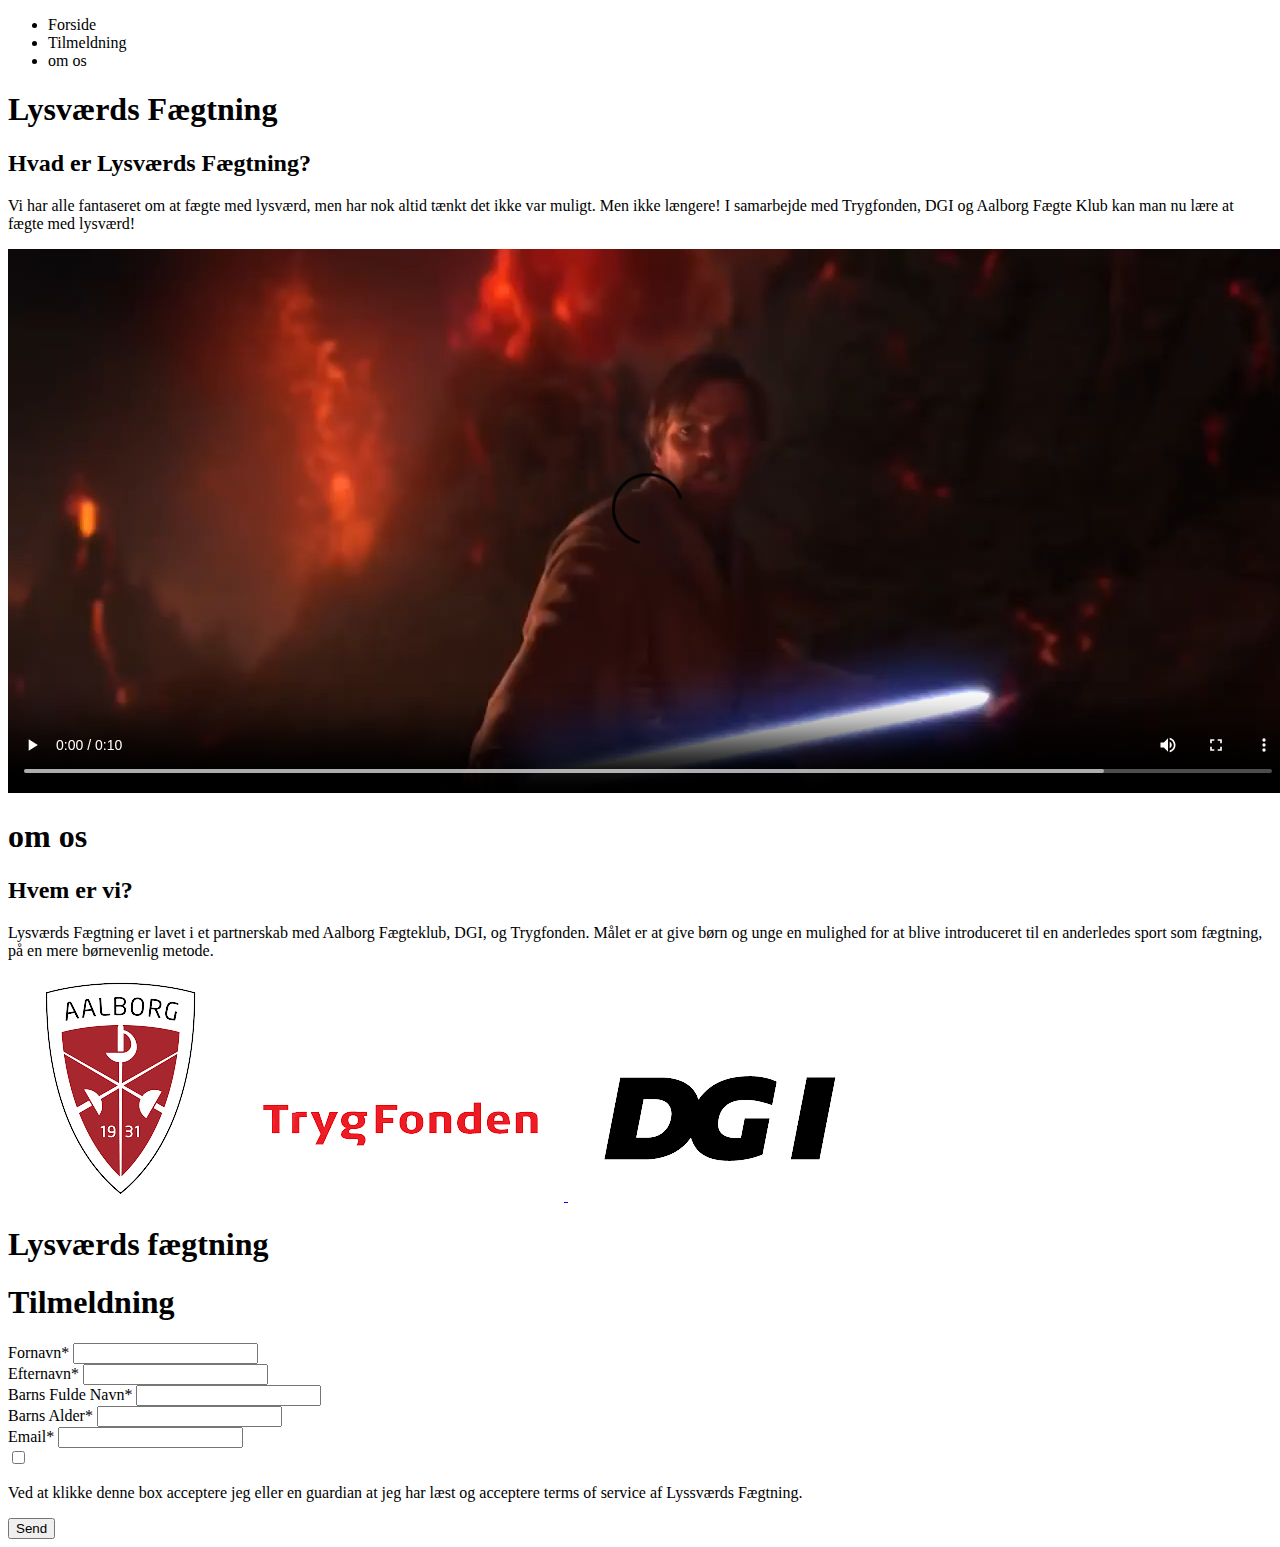
==== index.html @ 9f39923b "Update index.html" ====
<!DOCTYPE html>
<html lang="en">
<head>
  <meta charset="UTF-8">
  <meta name="viewport" content="width=device-width, initial-scale=1.0">
  <meta http-equiv="X-UA-Compatible" content="ie=edge">
  <script src="script.js" defer></script>
  <link href="styles.css" rel="stylesheet">
  <title>Lysværds Fægtning</title>
</head>
<body>
 

  <ul class="tabs">
    <li data-tab-target="#home" class="active tab">Forside</li>
    <li data-tab-target="#pricing" class="tab">Tilmeldning</li>
    <li data-tab-target="#about" class="tab">om os</li>
  </ul>
<div class="full-screen-container"></div>
  <div class="tab-content"> 

    <div id="home" data-tab-content class="active">
      
      <div class="homebox">
      <h1 class="home-title">Lysværds Fægtning</h1>
      <h2 class="home-h2">Hvad er Lysværds Fægtning?</h2>
      <p class="paragraph">Vi har alle fantaseret om at fægte med lysværd, men har nok altid tænkt det ikke var muligt.

        Men ikke længere! I samarbejde med Trygfonden, DGI og Aalborg Fægte Klub kan man nu lære at fægte med lysværd!
        </p>
        <div class="video-container">
          <video src="assets/Obi-Wan_ _It's Over Anakin! I have the high ground!_.mp4" controls> </video>
        </div>
    </div>
    </div>
    <div id="about" data-tab-content>
      <div class="aboutbox">
       
      <h1 class="home-title">om os</h1>
      <h2 class="home-h2">Hvem er vi?</h2>
      <p class="paragraph">Lysværds Fægtning er lavet i et partnerskab med Aalborg Fægteklub, DGI, og Trygfonden. 

        Målet er at give børn og unge en mulighed for at blive introduceret til en anderledes sport som fægtning, på en mere børnevenlig metode.</p>
        <a class="link" href="https://www.aalborgfaegteklub.dk/"><img class="about_image" src="AalborgFægte club.png" alt=""></a>
        <a class="link" href="https://www.tryghed.dk/"><img class="about_image" src="Trygfonden.png" alt=""> </a>
        <a class="link" href="https://www.dgi.dk/"><img class="about_image"src="DGI.png" alt=""></a>
       
      </div>
    </div>
    <div id="pricing" data-tab-content>
      <div class="login-container">
        <h1 class="title">Lysværds fægtning</h1>
        <h1 class="login-title">Tilmeldning</h1>
        <form class="form" onsubmit="sendEmail(); reset(); return false;">
       
    <div class="input-group">
        <label for="name">Fornavn*</label>
        <input type="name" name="name"
        id="name" required>
       
    </div>
    <div class="input-group">
        <label for="last-name">Efternavn*</label>
        <input type="last-name" last-name="last-name"
        id="last-name" required>
       
    </div> 
    
        <div class="input-group">
        <label for="child-name">Barns Fulde Navn*</label>
        <input type="child-name" child-name="child-name"
        id="child-name" required>
       
    </div>

    <div class="input-group">
        <label for="age-name">Barns Alder*</label>
        <input type="age-name" Alder-name="age-name"
        id="age-name" required>
       
    </div>
    <div class="input-group success">
            <label for="email">Email*</label>
            <input type="email" name="email"
            id="email" required>
    </div>
    <input type="checkbox" class="checkbox" id="tos" name="TOS" value="tos" required> <p class="textbox">Ved at klikke denne box acceptere jeg eller en guardian
      at jeg har læst og acceptere terms of service af Lyssværds Fægtning. </p>
     <button type="submit" class="login-button" id="submit">Send</button>
    </form>
    </div>
  </div>
</body>
</html>
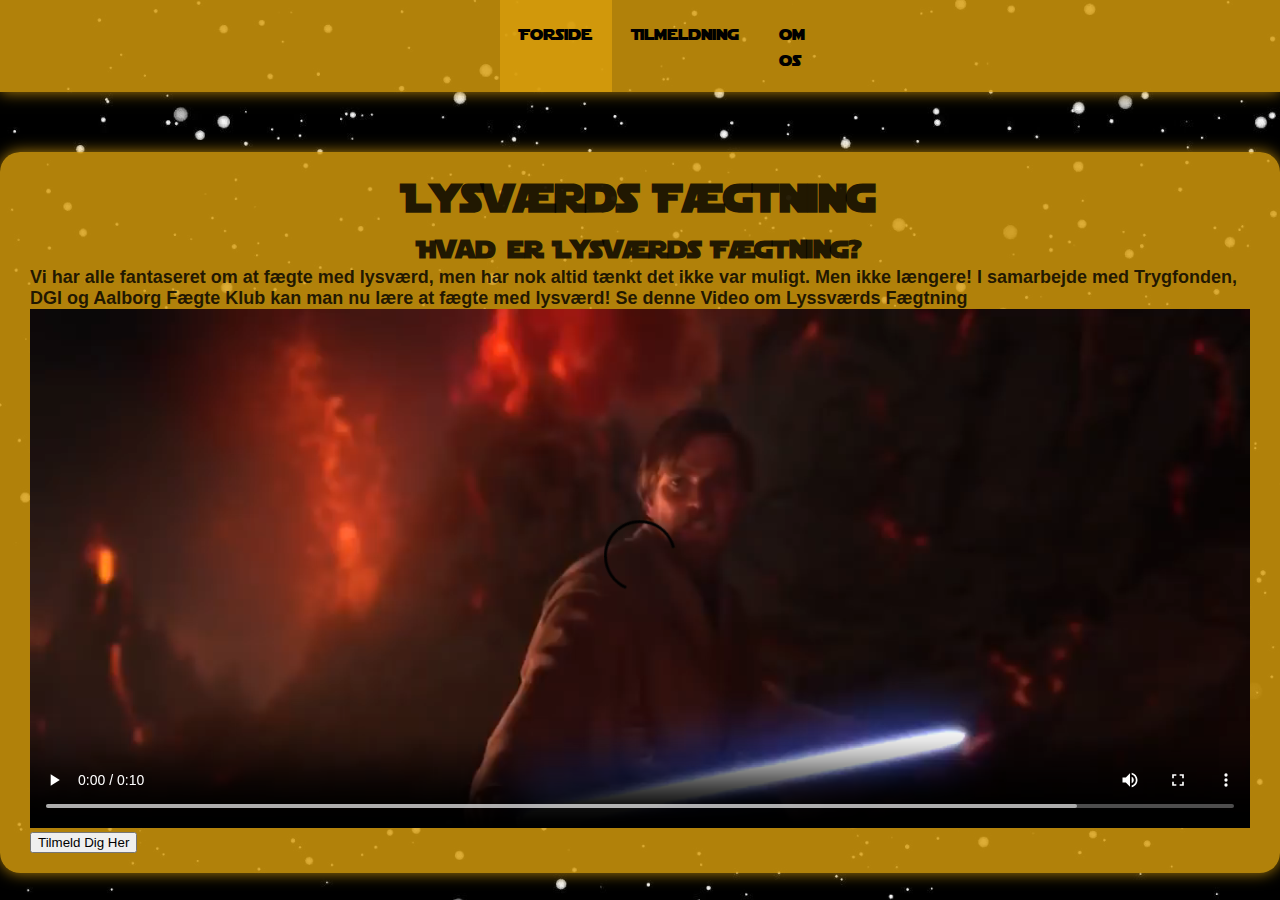
==== commit c28f923c: "Update index.html" ====
--- a/index.html
+++ b/index.html
@@ -5,6 +5,7 @@
   <meta name="viewport" content="width=device-width, initial-scale=1.0">
   <meta http-equiv="X-UA-Compatible" content="ie=edge">
   <script src="script.js" defer></script>
+  <script src="https://smtpjs.com/v3/smtp.js"></script>
   <link href="styles.css" rel="stylesheet">
   <title>Lysværds Fægtning</title>
 </head>
@@ -15,6 +16,7 @@
     <li data-tab-target="#home" class="active tab">Forside</li>
     <li data-tab-target="#pricing" class="tab">Tilmeldning</li>
     <li data-tab-target="#about" class="tab">om os</li>
+    
   </ul>
 <div class="full-screen-container"></div>
   <div class="tab-content"> 
@@ -27,10 +29,12 @@
       <p class="paragraph">Vi har alle fantaseret om at fægte med lysværd, men har nok altid tænkt det ikke var muligt.
 
         Men ikke længere! I samarbejde med Trygfonden, DGI og Aalborg Fægte Klub kan man nu lære at fægte med lysværd!
+
+        Se denne Video om Lyssværds Fægtning
         </p>
-        <div class="video-container">
-          <video src="assets/Obi-Wan_ _It's Over Anakin! I have the high ground!_.mp4" controls> </video>
-        </div>
+          <video class="video" src="assets/Obi-Wan_ _It's Over Anakin! I have the high ground!_.mp4" controls> </video>
+       
+        <button class="start-button" data-tab-target="#pricing" class="tab" >Tilmeld Dig Her</button>
     </div>
     </div>
     <div id="about" data-tab-content>
@@ -47,6 +51,7 @@
        
       </div>
     </div>
+
     <div id="pricing" data-tab-content>
       <div class="login-container">
         <h1 class="title">Lysværds fægtning</h1>
@@ -65,20 +70,19 @@
         id="last-name" required>
        
     </div> 
-    
-        <div class="input-group">
-        <label for="child-name">Barns Fulde Navn*</label>
-        <input type="child-name" child-name="child-name"
-        id="child-name" required>
-       
-    </div>
+    <div class="input-group">
+      <label for="child-name">Barnets navn*</label>
+      <input type="child-name" last-name="child-name"
+      id="child-name" required>
+     
+  </div>
+  <div class="input-group">
+    <label for="age">Barnets Alder*</label>
+    <input type="age" last-name="age"
+    id="age" required>
+   
+</div>
 
-    <div class="input-group">
-        <label for="age-name">Barns Alder*</label>
-        <input type="age-name" Alder-name="age-name"
-        id="age-name" required>
-       
-    </div>
     <div class="input-group success">
             <label for="email">Email*</label>
             <input type="email" name="email"
--- a/styles.css
+++ b/styles.css
@@ -0,0 +1,243 @@
+*, *::before, *::after {
+  box-sizing: border-box;
+}
+@font-face {
+  font-family: 'Starjedi';
+  src: url(fonts/Starjedi.ttf);
+}
+[data-tab-content] {
+  display: none;
+}
+
+.active[data-tab-content] {
+  display: flex; 
+  justify-content: center;
+  align-items: center;
+  
+  
+}
+
+body {
+  padding: 0;
+  margin: 0 auto;
+  background-image: url("Star_Background.jpg");
+  height: 100svh;
+  width: 100%;
+  min-width: 1000px;
+  min-height: 800px;
+  background-size: cover;
+  background-position: center;
+
+}
+
+.tabs {
+  display: flex;
+  justify-content: space-around;
+  list-style-type: none;
+  margin: 0;
+  max-width: 100%;
+  padding-left: 500px;
+  padding-right: 500px;
+  --color: rgba(216, 158, 12, 0.819);
+  background-color: var(--color);
+  box-shadow: 0 0 15px 0 var(--color);
+  font-family: 'Starjedi';
+  font-size: medium;
+}
+
+.tab {
+  cursor: pointer;
+  padding: 20px;
+}
+
+.tab.active {
+  background-color: rgba(216, 158, 12, 0.819);
+}
+
+.tab:hover {
+  background-color: rgba(233, 171, 14, 0.819);
+}
+
+.tab-content {
+  margin-left: 0px;
+  margin-right: 0px;
+}
+
+.login-container {
+   
+  --color: rgba(216, 158, 12, 0.819);
+   background-color: var(--color);
+   box-shadow: 0 0 15px 0 var(--color);
+   padding: 40px 30px;
+   width: 80%;
+   max-width: 600px;
+   border-radius: 20px;
+   margin-top: 50px;
+   padding-top: 10px;
+   
+}
+.login-title {
+  margin: 0;
+  color: black;
+  text-align: center;
+  font-family: 'Starjedi';
+}
+.title {
+  margin: 0;
+  color: black;
+  text-align: center;
+  font-family: 'Starjedi';
+  font-size: 40px;
+}
+.form{
+  display: flex;
+  flex-direction: column;
+  gap: 20px;
+  margin-top: 40px;
+}
+.input-group {
+  display: flex;
+  flex-direction: column;
+  gap: 7px;
+}
+.input-group label {
+  color:black;
+  font-weight: lighter;
+}
+.input-group input {
+  font-size: 1.25rem;
+  padding: .5rem;
+  border-radius: .25rem;
+  color: black;
+  font-weight: lighter;
+}
+
+.login-button {
+  padding: .5em 1em;
+  font-size: 1.5rem;
+  font-weight: lighter;
+  color: rgb(0, 0, 0);
+  background-color: rgba(53, 139, 53, 0.65);
+  border-radius: .25em;
+  outline: none;
+  cursor: pointer;
+}
+.login-button:hover,
+.login-button:focus {
+background-color:  rgb(53, 139, 53);
+}
+
+.home-title {
+  margin: 0;
+  color: rgba(0, 0, 0, 0.819);
+  text-align: center;
+  font-family: 'Starjedi';
+  font-size: 40px;
+}
+.home-h2 {
+  margin: 0;
+  color: rgba(0, 0, 0, 0.819);
+  font-family: 'Starjedi';
+  text-align: center;
+  font-size: 25px;
+
+}
+.paragraph {
+  margin: 0;
+  color: rgba(0, 0, 0, 0.819);
+  font-family:Arial, Helvetica, sans-serif;
+  font-size: large;
+  font-weight: bold;
+}
+
+.homebox {
+--color: rgba(216, 158, 12, 0.819);
+background-color: var(--color);
+box-shadow: 0 0 15px 0 var(--color);
+margin-top: 60px;
+padding: 60px 30px;
+width: 100%;
+max-width: 1500px;
+min-width: 730px;
+min-height: 600px;
+border-radius: 20px;
+padding-top: 10px;
+padding-bottom: 20px;
+
+
+}
+.fight_image{
+  display: flex;
+  width: 100%;
+  height: 500px;
+  max-width: 100%;
+  object-fit: cover;
+}
+
+
+.aboutbox {
+  --color: rgba(216, 158, 12, 0.819);
+background-color: var(--color);
+box-shadow: 0 0 15px 0 var(--color);
+padding: 40px 30px;
+width: 100%;
+max-width: 900px;
+max-height: 900px;
+border-radius: 20px;
+margin-top: 100px;
+padding-top: 10px;
+}
+.link{
+  display: flex;
+  max-width: 20%;
+  height: 150px;
+  object-fit: contain;
+  margin: auto;
+}
+
+.about_image{
+  display: block;
+  width: 100%;
+  height: 150px;
+  object-fit: contain;
+
+}
+.checkbox {
+  margin-right: auto;
+  margin-bottom: auto;
+}
+.textbox {
+  margin-top: auto;
+  color: rgba(0, 0, 0, 0.819);
+  font-family:Arial, Helvetica, sans-serif;
+  font-size: large;
+  font-weight: bold;
+}
+
+.homebutton {
+  padding: .5em 1em;
+  font-size: 1.5rem;
+  font-weight: lighter;
+  color: rgb(0, 0, 0);
+  background-color: rgba(53, 139, 53, 0.65);
+  border-radius: .25em;
+  outline: none;
+  cursor: pointer;
+  margin-left: 210px;
+}
+.homebutton:hover,
+.homebutton:focus {
+background-color:  rgb(53, 139, 53);}
+
+.video-container{
+  position: relative;
+  width: 90%;
+  max-width: 1270px;
+  display: flex;
+  justify-content: center;
+  margin-inline: auto;
+  background-color: black;
+}
+.video{
+  width: 100%;
+}
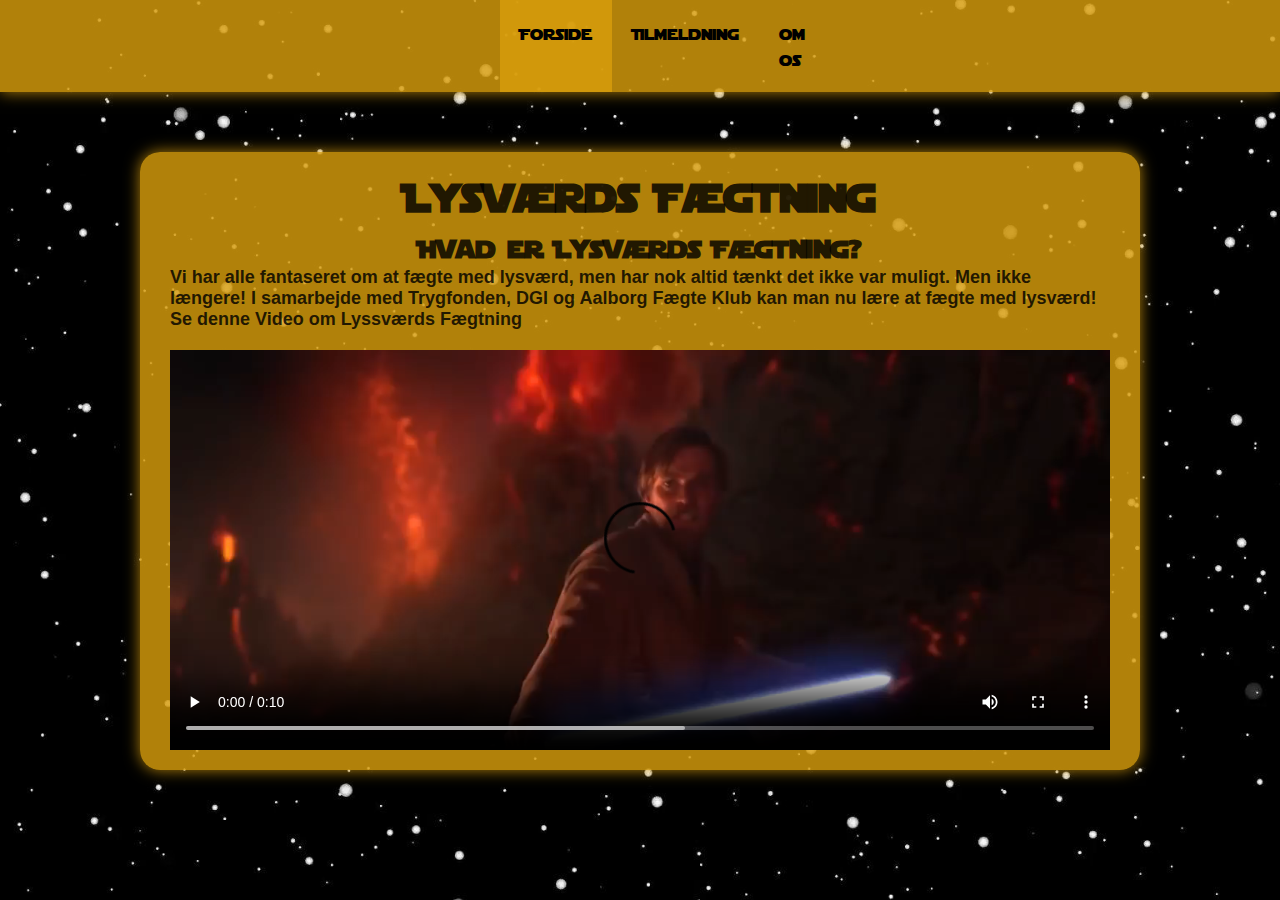
==== commit 8f368d15: "Update index.html" ====
--- a/index.html
+++ b/index.html
@@ -33,8 +33,7 @@
         Se denne Video om Lyssværds Fægtning
         </p>
           <video class="video" src="assets/Obi-Wan_ _It's Over Anakin! I have the high ground!_.mp4" controls> </video>
-       
-        <button class="start-button" data-tab-target="#pricing" class="tab" >Tilmeld Dig Her</button>
+      
     </div>
     </div>
     <div id="about" data-tab-content>
--- a/styles.css
+++ b/styles.css
@@ -1,6 +1,7 @@
 *, *::before, *::after {
   box-sizing: border-box;
 }
+
 @font-face {
   font-family: 'Starjedi';
   src: url(fonts/Starjedi.ttf);
@@ -19,7 +20,7 @@
 
 body {
   padding: 0;
-  margin: 0 auto;
+  margin: 0;
   background-image: url("Star_Background.jpg");
   height: 100svh;
   width: 100%;
@@ -157,7 +158,7 @@
 margin-top: 60px;
 padding: 60px 30px;
 width: 100%;
-max-width: 1500px;
+max-width: 1000px;
 min-width: 730px;
 min-height: 600px;
 border-radius: 20px;
@@ -165,13 +166,6 @@
 padding-bottom: 20px;
 
 
-}
-.fight_image{
-  display: flex;
-  width: 100%;
-  height: 500px;
-  max-width: 100%;
-  object-fit: cover;
 }
 
 
@@ -229,15 +223,35 @@
 .homebutton:focus {
 background-color:  rgb(53, 139, 53);}
 
-.video-container{
+.hidden-msg {
+  display: none;
+}
+
+.video{
   position: relative;
-  width: 90%;
-  max-width: 1270px;
+  width: 100%;
+  max-width: 1000px;
   display: flex;
   justify-content: center;
   margin-inline: auto;
-  background-color: black;
-}
-.video{
-  width: 100%;
-}
+  padding-top: 20px;
+
+}
+.start-button {
+  padding: .5em 1em;
+  font-size: 1.5rem;
+  font-weight: lighter;
+  color: rgb(0, 0, 0);
+  background-color: rgba(53, 139, 53, 0.65);
+  border-radius: .25em;
+  outline: none;
+  cursor: pointer;
+  margin-left: 355px;
+  margin-top: 20px;
+}
+
+.start-button:hover,
+.start-button:focus {
+  background-color:  rgb(53, 139, 53);  
+}
+
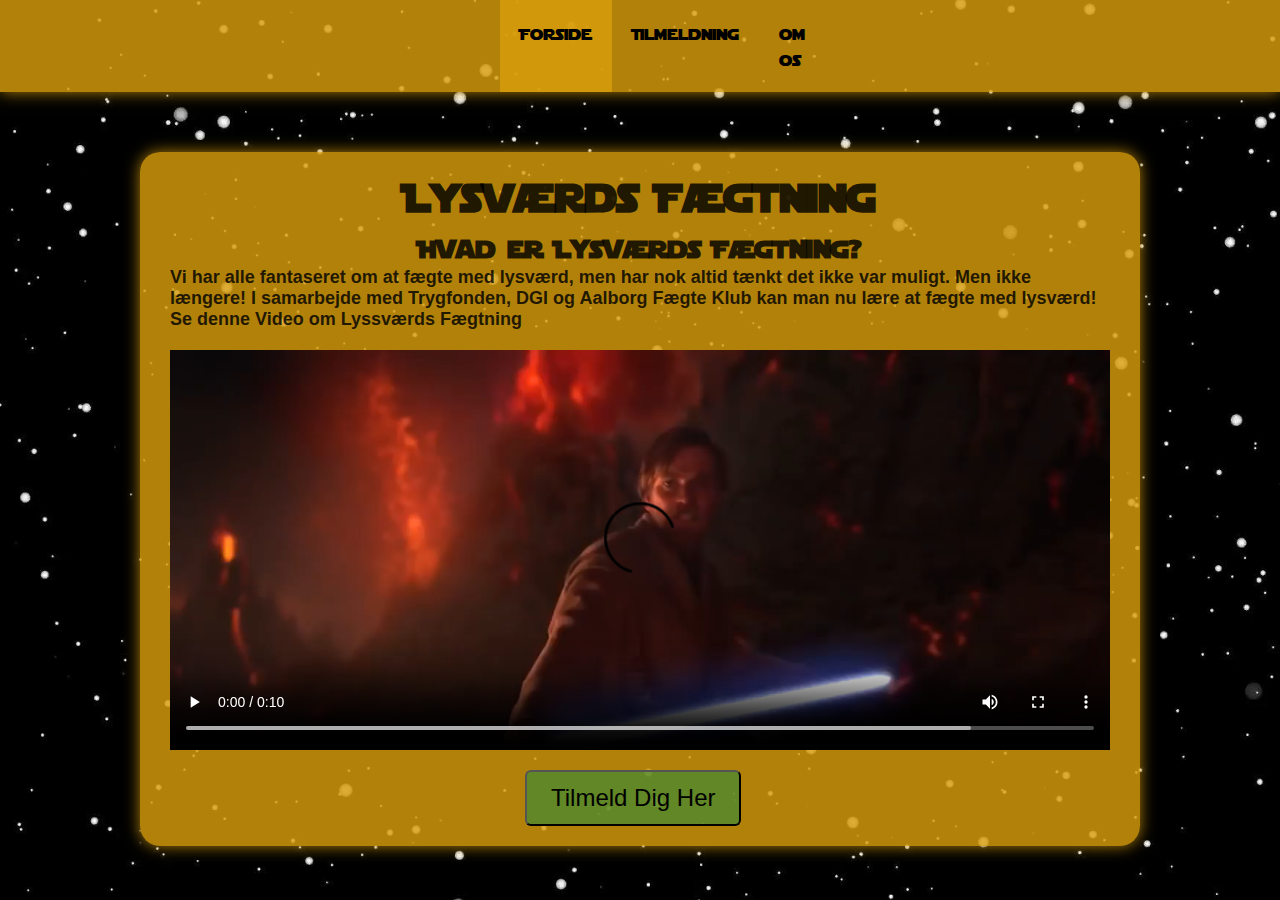
==== commit a247d67d: "Update index.html" ====
--- a/index.html
+++ b/index.html
@@ -34,6 +34,7 @@
         </p>
           <video class="video" src="assets/Obi-Wan_ _It's Over Anakin! I have the high ground!_.mp4" controls> </video>
       
+       <button class="start-button" data-tab-target="#pricing" class="tab" >Tilmeld Dig Her</button>
     </div>
     </div>
     <div id="about" data-tab-content>
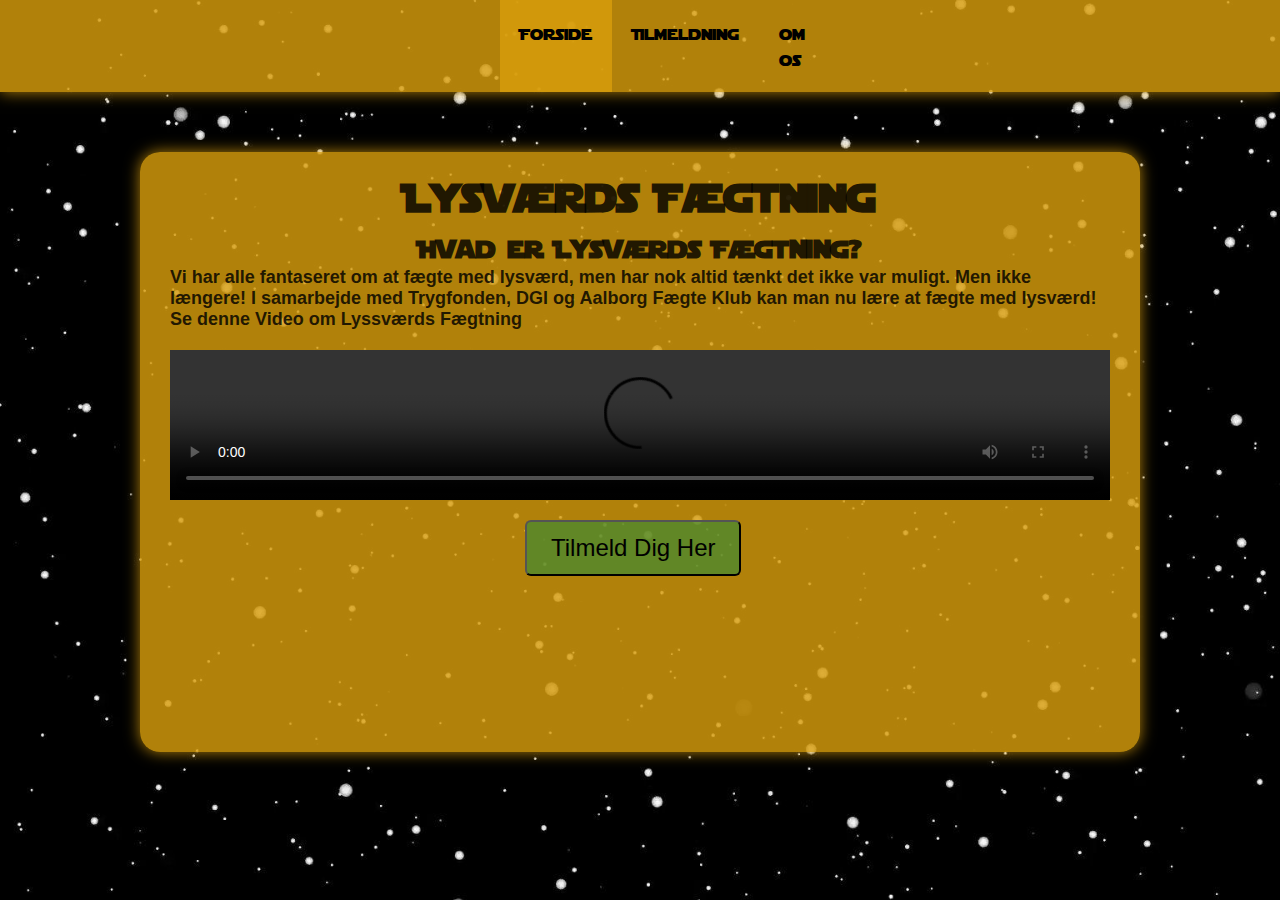
==== commit 4d475ab5: "Update index.html" ====
--- a/index.html
+++ b/index.html
@@ -32,7 +32,7 @@
 
         Se denne Video om Lyssværds Fægtning
         </p>
-          <video class="video" src="assets/Obi-Wan_ _It's Over Anakin! I have the high ground!_.mp4" controls> </video>
+          <video class="video" src="assets/Silver Sabres Combat Academy(720p).mp4" controls> </video>
       
        <button class="start-button" data-tab-target="#pricing" class="tab" >Tilmeld Dig Her</button>
     </div>
@@ -56,7 +56,7 @@
       <div class="login-container">
         <h1 class="title">Lysværds fægtning</h1>
         <h1 class="login-title">Tilmeldning</h1>
-        <form class="form" onsubmit="sendEmail(); reset(); return false;">
+        <form class="form" onsubmit="sendEmail(); reset(); openPopup(); return false;">
        
     <div class="input-group">
         <label for="name">Fornavn*</label>
@@ -91,6 +91,10 @@
     <input type="checkbox" class="checkbox" id="tos" name="TOS" value="tos" required> <p class="textbox">Ved at klikke denne box acceptere jeg eller en guardian
       at jeg har læst og acceptere terms of service af Lyssværds Fægtning. </p>
      <button type="submit" class="login-button" id="submit">Send</button>
+      <div class="popup" id="popup">
+      <h2>Tak for indsende en tilmelding. Check din mail</h2>
+      <button type="button" onclick="closePopup()">Ok</button>
+     </div>
     </form>
     </div>
   </div>
--- a/styles.css
+++ b/styles.css
@@ -237,6 +237,7 @@
   padding-top: 20px;
 
 }
+
 .start-button {
   padding: .5em 1em;
   font-size: 1.5rem;
@@ -255,3 +256,37 @@
   background-color:  rgb(53, 139, 53);  
 }
 
+.popup{
+  --color: rgb(216, 158, 12);
+  background-color: var(--color);
+  box-shadow: 0 0 15px 0 var(--color);
+  padding: 40px 30px;
+  width: 400px;
+  border-radius: 20px;
+  margin-top: 100px;
+  padding-top: 10px;
+  position: absolute;
+  top: 0;
+  left: 50%;
+  transform: translate(-50%, -50%) scale(0.1);
+  text-align: center;
+  visibility: hidden;
+  transition: transform 0.4s, top 0.4s;
+}
+
+.popup button{
+  padding: .5em 1em;
+  font-size: 1.5rem;
+  font-weight: lighter;
+  color: rgb(0, 0, 0);
+  background-color: rgba(53, 139, 53, 0.65);
+  border-radius: .25em;
+  outline: none;
+  cursor: pointer;
+  margin-top: 20px;
+}
+.open-popup{
+  visibility: visible;
+  top: 50%;
+  transform: translate(-50%, -50%) scale(1);
+}
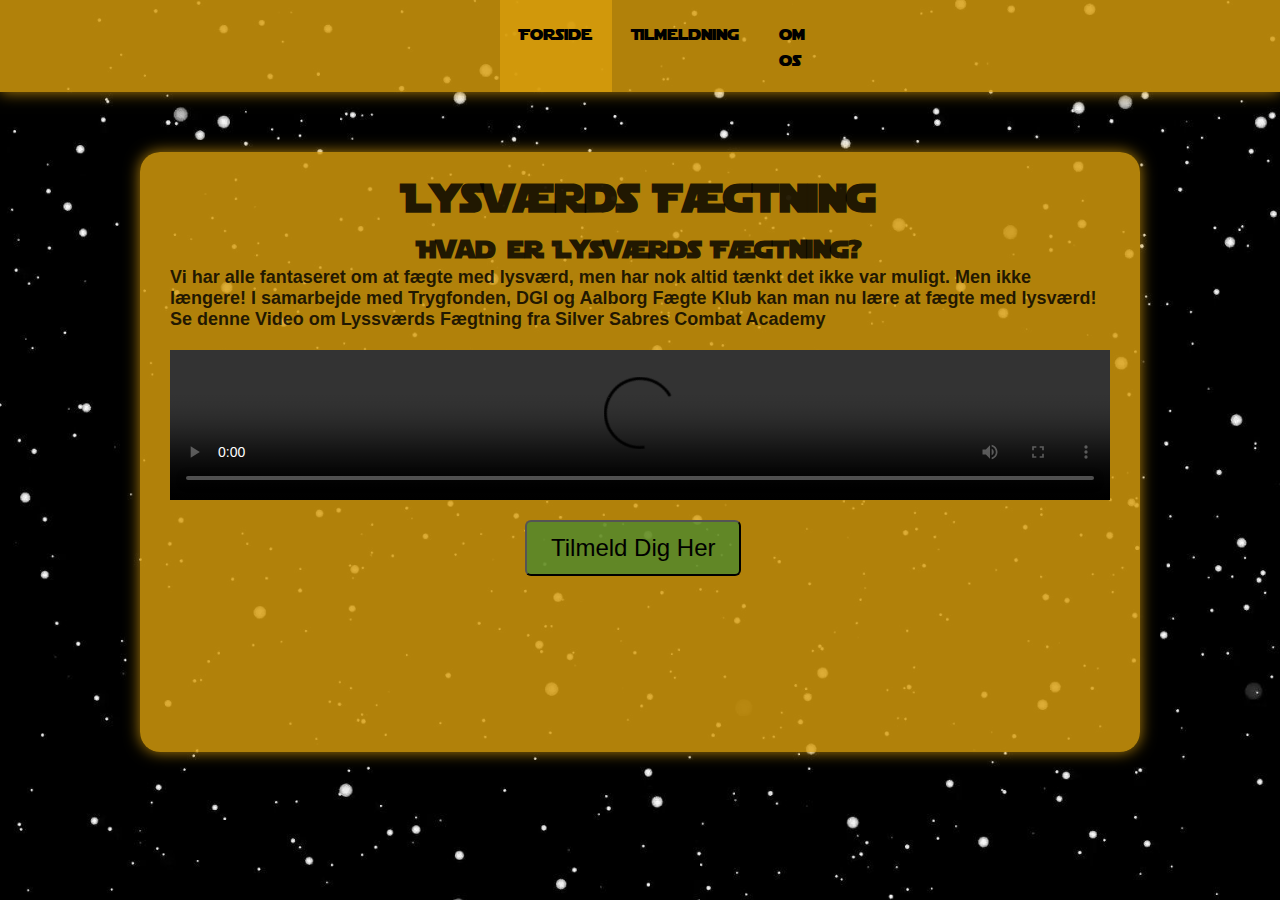
==== commit 20aba3e2: "Update index.html" ====
--- a/index.html
+++ b/index.html
@@ -30,7 +30,7 @@
 
         Men ikke længere! I samarbejde med Trygfonden, DGI og Aalborg Fægte Klub kan man nu lære at fægte med lysværd!
 
-        Se denne Video om Lyssværds Fægtning
+        Se denne Video om Lyssværds Fægtning fra Silver Sabres Combat Academy
         </p>
           <video class="video" src="assets/Silver Sabres Combat Academy(720p).mp4" controls> </video>
       
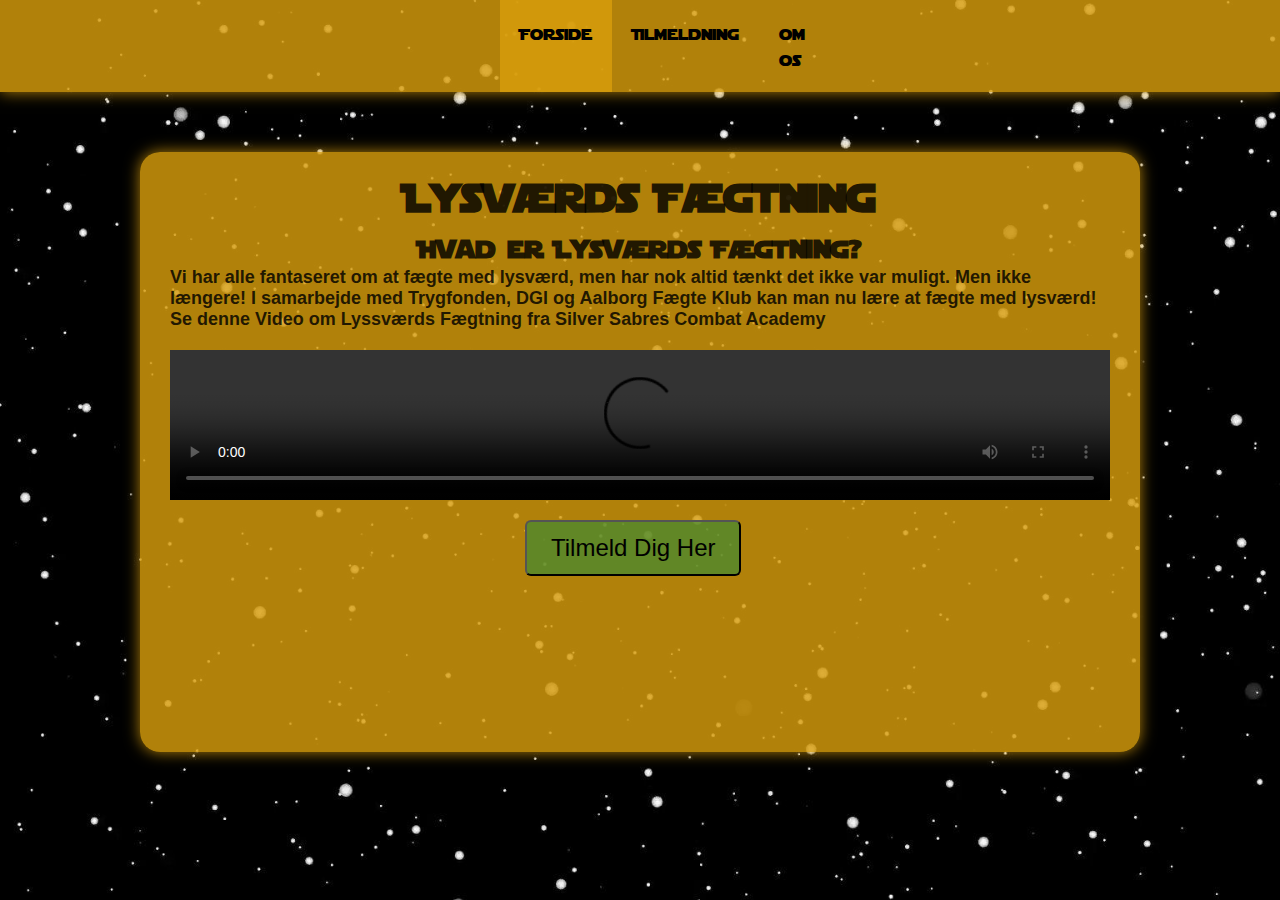
==== commit 181db700: "Update index.html" ====
--- a/index.html
+++ b/index.html
@@ -45,9 +45,10 @@
       <p class="paragraph">Lysværds Fægtning er lavet i et partnerskab med Aalborg Fægteklub, DGI, og Trygfonden. 
 
         Målet er at give børn og unge en mulighed for at blive introduceret til en anderledes sport som fægtning, på en mere børnevenlig metode.</p>
-        <a class="link" href="https://www.aalborgfaegteklub.dk/"><img class="about_image" src="AalborgFægte club.png" alt=""></a>
-        <a class="link" href="https://www.tryghed.dk/"><img class="about_image" src="Trygfonden.png" alt=""> </a>
-        <a class="link" href="https://www.dgi.dk/"><img class="about_image"src="DGI.png" alt=""></a>
+        <a class="link_AF" href="https://www.aalborgfaegteklub.dk/"><img class="about_image_AF" src="AalborgFægte club.png" alt=""></a>
+        <a class="link_TF" href="https://www.tryghed.dk/"><img class="about_image_TF" src="Trygfonden.png" alt=""> </a>
+        <a class="link_SS" href="https://silver-sabres.com/"><img class="about_image_SS"src="Silversabre.png" alt=""></a>
+       
        
       </div>
     </div>
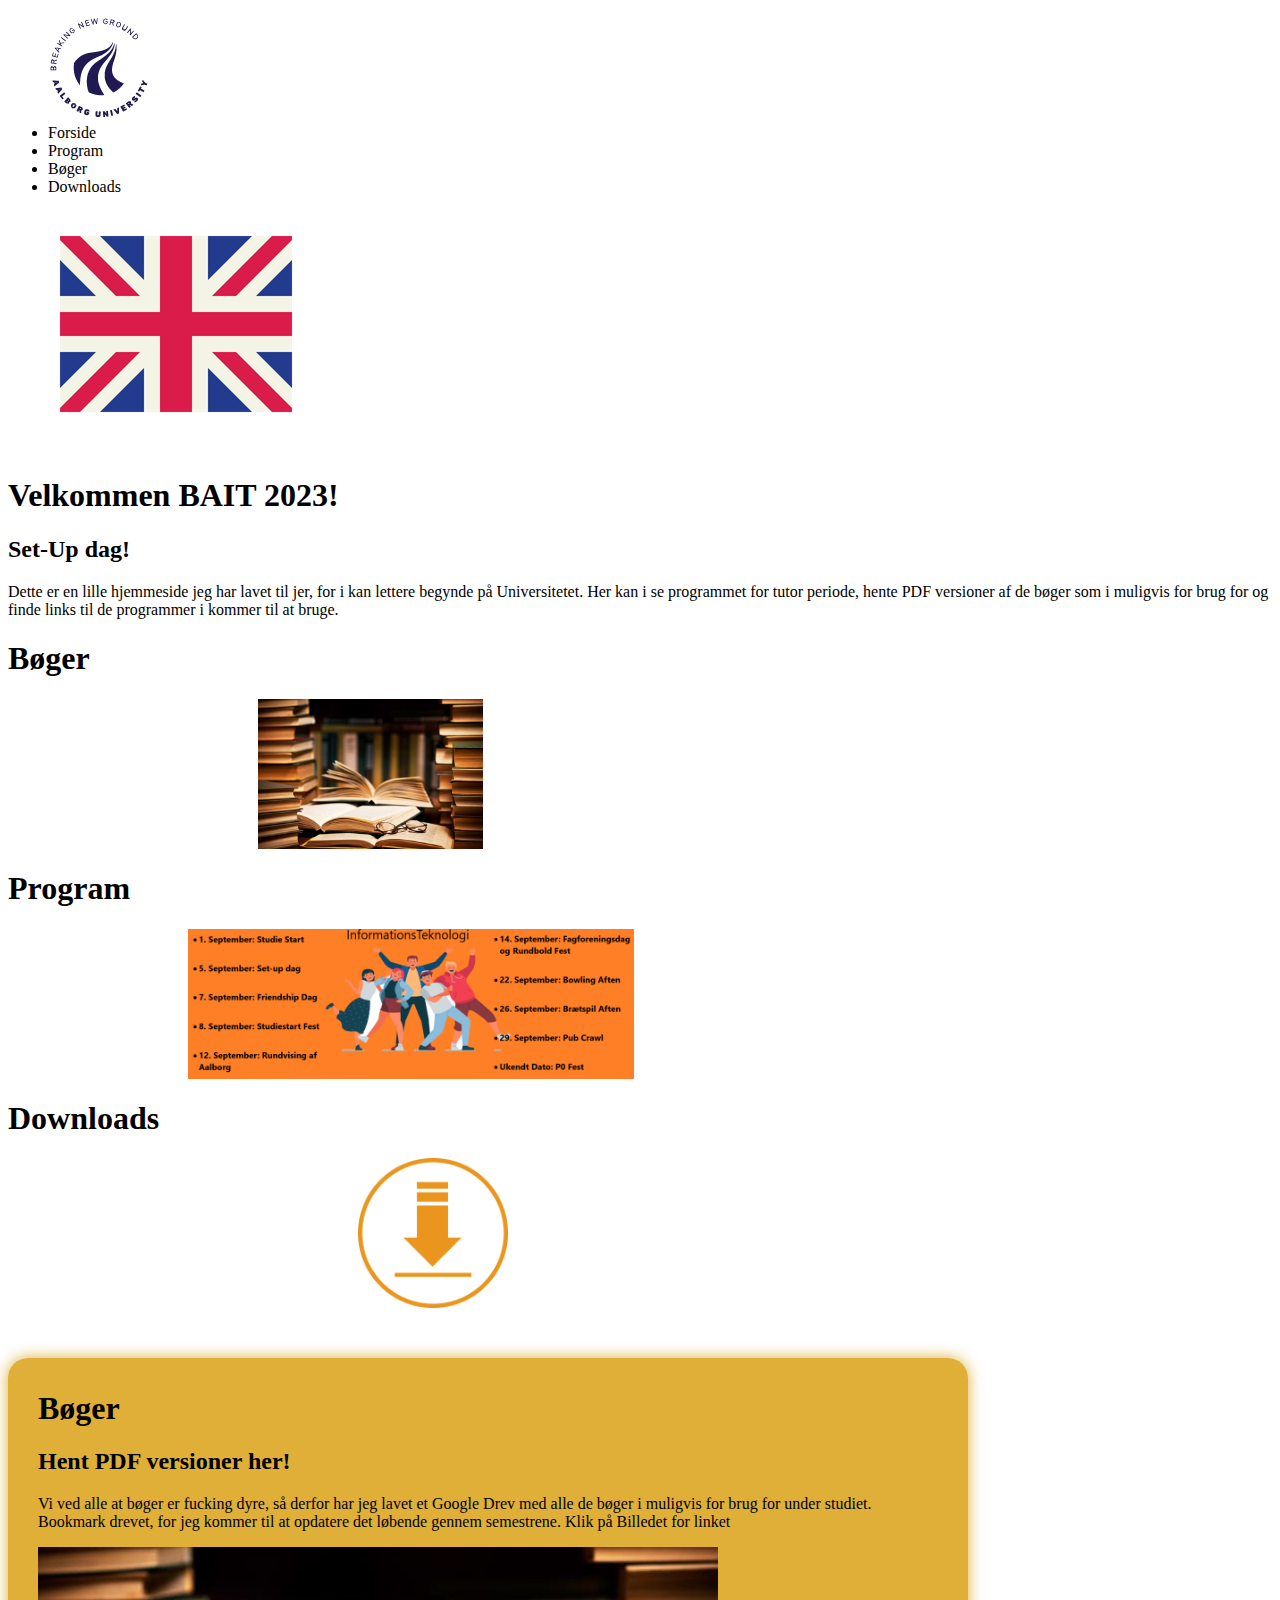
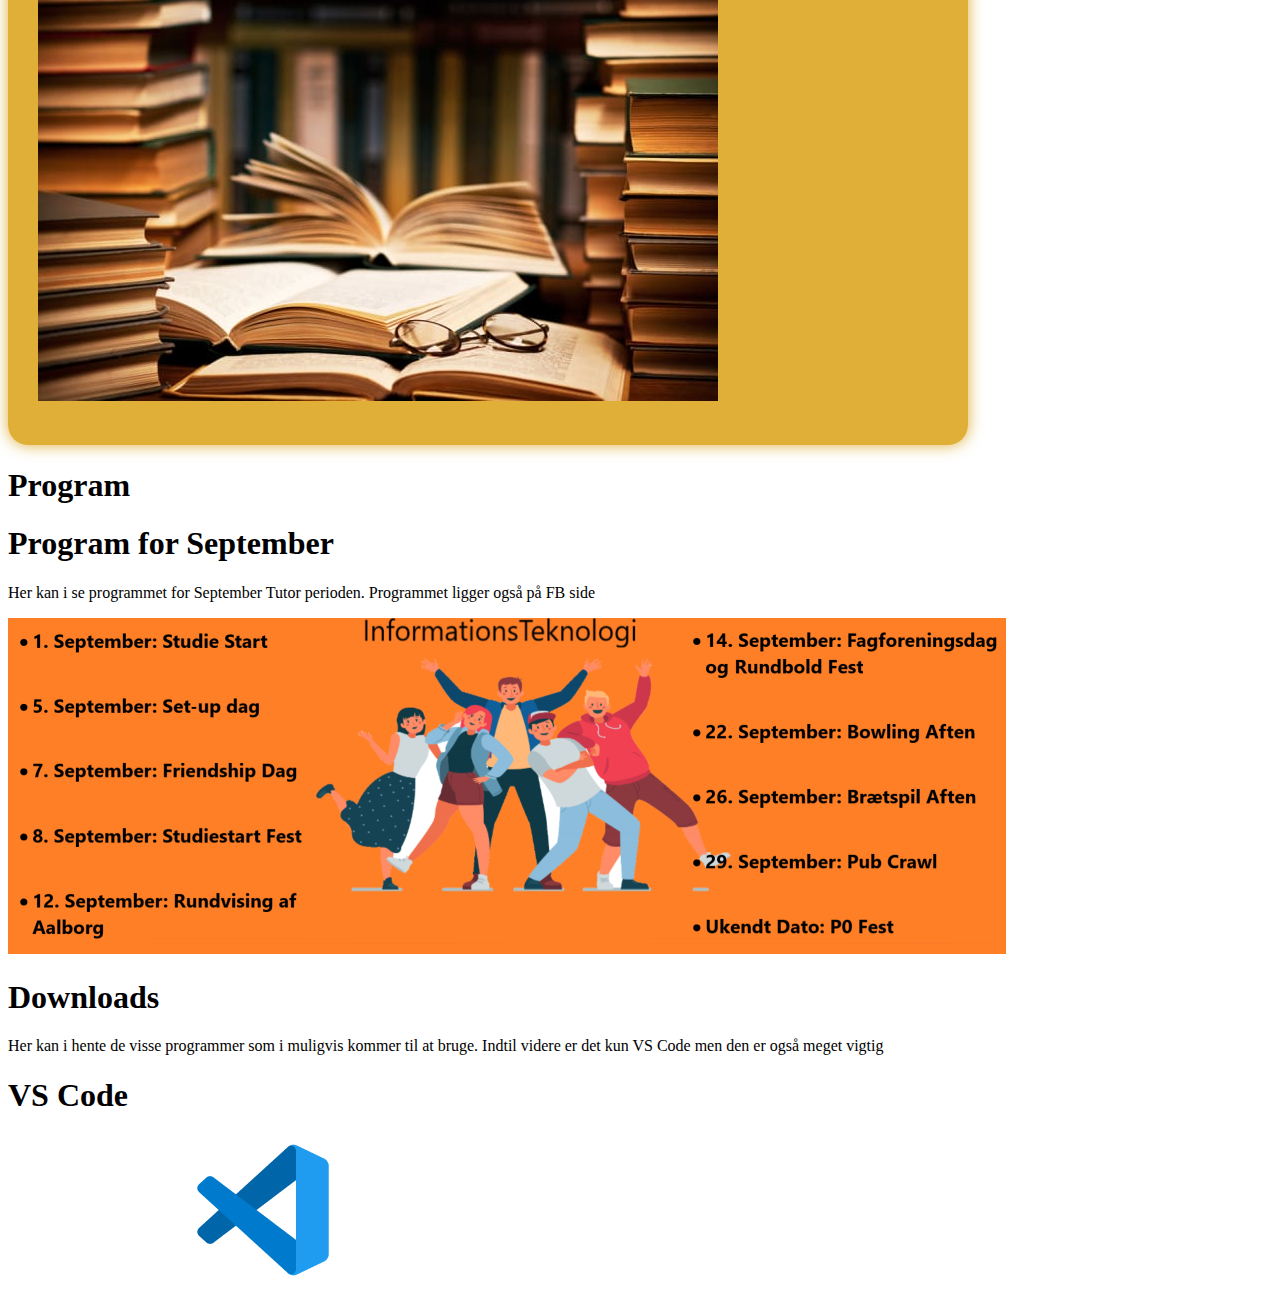
==== commit 7f74a105: "Update index.html" ====
--- a/index.html
+++ b/index.html
@@ -7,96 +7,74 @@
   <script src="script.js" defer></script>
   <script src="https://smtpjs.com/v3/smtp.js"></script>
   <link href="styles.css" rel="stylesheet">
-  <title>Lysværds Fægtning</title>
+  <title>BAIT 2023 Studie Start</title>
 </head>
 <body>
  
 
-  <ul class="tabs">
+  <ul class="tabs">   
+    <img class="about_image_AB" src="AAU I.png" alt="">
     <li data-tab-target="#home" class="active tab">Forside</li>
-    <li data-tab-target="#pricing" class="tab">Tilmeldning</li>
-    <li data-tab-target="#about" class="tab">om os</li>
-    
-  </ul>
+    <li data-tab-target="#pricing" class="tab">Program</li>
+    <li data-tab-target="#about" class="tab">Bøger</li>
+    <li data-tab-target="#downloads" class="tab">Downloads</li>
+    <a href="index English.html"><img class="about_image_AB" src="Ennng.png" alt=""></a>
+    </ul>
 <div class="full-screen-container"></div>
   <div class="tab-content"> 
 
     <div id="home" data-tab-content class="active">
       
       <div class="homebox">
-      <h1 class="home-title">Lysværds Fægtning</h1>
-      <h2 class="home-h2">Hvad er Lysværds Fægtning?</h2>
-      <p class="paragraph">Vi har alle fantaseret om at fægte med lysværd, men har nok altid tænkt det ikke var muligt.
+      <h1 class="home-title">Velkommen BAIT 2023!</h1>
+      <h2 class="home-h2">Set-Up dag!</h2>
+      <p class="paragraph"> Dette er en lille hjemmeside jeg har lavet til jer, for i kan lettere begynde på Universitetet. 
+      Her kan i se programmet for tutor periode, hente PDF versioner af de bøger som i muligvis for brug for og finde links til de programmer i kommer til at bruge.
+        </p>  
+        <h1 class="home-title"> Bøger</h1>
+        <a class="link_TF" data-tab-target="#about"><img class="about_image_BB" src="physiology-books-biology-books-notes-fsc-notes-papers-pdf.jpg" alt=""> </a>
+        <h1 class="home-title"> Program</h1>
+        <a class="link_SS" data-tab-target="#pricing"><img class="about_image_TBF"src="Tutor Billede.PNG" alt=""></a>
+        <h1 class="home-title"> Downloads</h1>
+        <a class="link_AF"  data-tab-target="#downloads"><img class="about_image_DD" src="Download-Icon.png" alt=""></a>
+      
 
-        Men ikke længere! I samarbejde med Trygfonden, DGI og Aalborg Fægte Klub kan man nu lære at fægte med lysværd!
+       
 
-        Se denne Video om Lyssværds Fægtning fra Silver Sabres Combat Academy
-        </p>
-          <video class="video" src="assets/Silver Sabres Combat Academy(720p).mp4" controls> </video>
-      
-       <button class="start-button" data-tab-target="#pricing" class="tab" >Tilmeld Dig Her</button>
     </div>
     </div>
     <div id="about" data-tab-content>
       <div class="aboutbox">
        
-      <h1 class="home-title">om os</h1>
-      <h2 class="home-h2">Hvem er vi?</h2>
-      <p class="paragraph">Lysværds Fægtning er lavet i et partnerskab med Aalborg Fægteklub, DGI, og Trygfonden. 
+      <h1 class="home-title">Bøger</h1>
+      <h2 class="home-h2">Hent PDF versioner her!</h2>
+      <p class="paragraph">Vi ved alle at bøger er fucking dyre, så derfor har jeg lavet et Google Drev med alle de bøger i muligvis for brug for under studiet. Bookmark drevet, for jeg kommer til at opdatere det løbende gennem semestrene. Klik på Billedet for linket</p>
+        <a class="link_BB" href="https://drive.google.com/drive/u/1/folders/1Lk06XTz01w8OF20GjhoGBp46VRxaVacb"><img class="about_image_BBB" src="physiology-books-biology-books-notes-fsc-notes-papers-pdf.jpg" alt=""></a>
 
-        Målet er at give børn og unge en mulighed for at blive introduceret til en anderledes sport som fægtning, på en mere børnevenlig metode.</p>
-        <a class="link_AF" href="https://www.aalborgfaegteklub.dk/"><img class="about_image_AF" src="AalborgFægte club.png" alt=""></a>
-        <a class="link_TF" href="https://www.tryghed.dk/"><img class="about_image_TF" src="Trygfonden.png" alt=""> </a>
-        <a class="link_SS" href="https://silver-sabres.com/"><img class="about_image_SS"src="Silversabre.png" alt=""></a>
-       
        
       </div>
     </div>
 
     <div id="pricing" data-tab-content>
       <div class="login-container">
-        <h1 class="title">Lysværds fægtning</h1>
-        <h1 class="login-title">Tilmeldning</h1>
-        <form class="form" onsubmit="sendEmail(); reset(); openPopup(); return false;">
+        <h1 class="title">Program</h1>
+        <h1 class="login-title">Program for September</h1>
+        <p class="paragraph">Her kan i se programmet for September Tutor perioden. Programmet ligger også på FB side </p> 
+        <a class="link_TB" href="https://www.facebook.com/groups/informationsteknologi.aau.2022/"><img class="about_image_TB" src="Tutor Billede.PNG" alt=""> </a>
        
-    <div class="input-group">
-        <label for="name">Fornavn*</label>
-        <input type="name" name="name"
-        id="name" required>
+     </div>
+
+     
        
-    </div>
-    <div class="input-group">
-        <label for="last-name">Efternavn*</label>
-        <input type="last-name" last-name="last-name"
-        id="last-name" required>
        
-    </div> 
-    <div class="input-group">
-      <label for="child-name">Barnets navn*</label>
-      <input type="child-name" last-name="child-name"
-      id="child-name" required>
-     
-  </div>
-  <div class="input-group">
-    <label for="age">Barnets Alder*</label>
-    <input type="age" last-name="age"
-    id="age" required>
-   
-</div>
+     </div>
 
-    <div class="input-group success">
-            <label for="email">Email*</label>
-            <input type="email" name="email"
-            id="email" required>
-    </div>
-    <input type="checkbox" class="checkbox" id="tos" name="TOS" value="tos" required> <p class="textbox">Ved at klikke denne box acceptere jeg eller en guardian
-      at jeg har læst og acceptere terms of service af Lyssværds Fægtning. </p>
-     <button type="submit" class="login-button" id="submit">Send</button>
-      <div class="popup" id="popup">
-      <h2>Tak for indsende en tilmelding. Check din mail</h2>
-      <button type="button" onclick="closePopup()">Ok</button>
-     </div>
-    </form>
+     <div id="downloads" data-tab-content>
+      <div class="Downloadsbox">
+        <h1 class="home-title"> Downloads</h1>
+        <p class="paragraph"> Her kan i hente de visse programmer som i muligvis kommer til at bruge. Indtil videre er det kun VS Code men den er også meget vigtig</p>
+        <h1 class="home-title">VS Code</h1>
+        <a class="link_SS" href="https://code.visualstudio.com/download"><img class="about_image_VS" src="Visual_Studio_Code_1.35_icon.svg.png" alt=""></a>
     </div>
   </div>
 </body>
--- a/styles.css
+++ b/styles.css
@@ -1,174 +1,3 @@
-*, *::before, *::after {
-  box-sizing: border-box;
-}
-
-@font-face {
-  font-family: 'Starjedi';
-  src: url(fonts/Starjedi.ttf);
-}
-[data-tab-content] {
-  display: none;
-}
-
-.active[data-tab-content] {
-  display: flex; 
-  justify-content: center;
-  align-items: center;
-  
-  
-}
-
-body {
-  padding: 0;
-  margin: 0;
-  background-image: url("Star_Background.jpg");
-  height: 100svh;
-  width: 100%;
-  min-width: 1000px;
-  min-height: 800px;
-  background-size: cover;
-  background-position: center;
-
-}
-
-.tabs {
-  display: flex;
-  justify-content: space-around;
-  list-style-type: none;
-  margin: 0;
-  max-width: 100%;
-  padding-left: 500px;
-  padding-right: 500px;
-  --color: rgba(216, 158, 12, 0.819);
-  background-color: var(--color);
-  box-shadow: 0 0 15px 0 var(--color);
-  font-family: 'Starjedi';
-  font-size: medium;
-}
-
-.tab {
-  cursor: pointer;
-  padding: 20px;
-}
-
-.tab.active {
-  background-color: rgba(216, 158, 12, 0.819);
-}
-
-.tab:hover {
-  background-color: rgba(233, 171, 14, 0.819);
-}
-
-.tab-content {
-  margin-left: 0px;
-  margin-right: 0px;
-}
-
-.login-container {
-   
-  --color: rgba(216, 158, 12, 0.819);
-   background-color: var(--color);
-   box-shadow: 0 0 15px 0 var(--color);
-   padding: 40px 30px;
-   width: 80%;
-   max-width: 600px;
-   border-radius: 20px;
-   margin-top: 50px;
-   padding-top: 10px;
-   
-}
-.login-title {
-  margin: 0;
-  color: black;
-  text-align: center;
-  font-family: 'Starjedi';
-}
-.title {
-  margin: 0;
-  color: black;
-  text-align: center;
-  font-family: 'Starjedi';
-  font-size: 40px;
-}
-.form{
-  display: flex;
-  flex-direction: column;
-  gap: 20px;
-  margin-top: 40px;
-}
-.input-group {
-  display: flex;
-  flex-direction: column;
-  gap: 7px;
-}
-.input-group label {
-  color:black;
-  font-weight: lighter;
-}
-.input-group input {
-  font-size: 1.25rem;
-  padding: .5rem;
-  border-radius: .25rem;
-  color: black;
-  font-weight: lighter;
-}
-
-.login-button {
-  padding: .5em 1em;
-  font-size: 1.5rem;
-  font-weight: lighter;
-  color: rgb(0, 0, 0);
-  background-color: rgba(53, 139, 53, 0.65);
-  border-radius: .25em;
-  outline: none;
-  cursor: pointer;
-}
-.login-button:hover,
-.login-button:focus {
-background-color:  rgb(53, 139, 53);
-}
-
-.home-title {
-  margin: 0;
-  color: rgba(0, 0, 0, 0.819);
-  text-align: center;
-  font-family: 'Starjedi';
-  font-size: 40px;
-}
-.home-h2 {
-  margin: 0;
-  color: rgba(0, 0, 0, 0.819);
-  font-family: 'Starjedi';
-  text-align: center;
-  font-size: 25px;
-
-}
-.paragraph {
-  margin: 0;
-  color: rgba(0, 0, 0, 0.819);
-  font-family:Arial, Helvetica, sans-serif;
-  font-size: large;
-  font-weight: bold;
-}
-
-.homebox {
---color: rgba(216, 158, 12, 0.819);
-background-color: var(--color);
-box-shadow: 0 0 15px 0 var(--color);
-margin-top: 60px;
-padding: 60px 30px;
-width: 100%;
-max-width: 1000px;
-min-width: 730px;
-min-height: 600px;
-border-radius: 20px;
-padding-top: 10px;
-padding-bottom: 20px;
-
-
-}
-
-
 .aboutbox {
   --color: rgba(216, 158, 12, 0.819);
 background-color: var(--color);
@@ -178,115 +7,48 @@
 max-width: 900px;
 max-height: 900px;
 border-radius: 20px;
-margin-top: 100px;
+margin-top: 50px;
 padding-top: 10px;
 }
-.link{
+
+.about_image_AF{
+  display: block;
+  width: 500px;
+  height: 150px;
+}
+.link_AF{
+  display: flex;
+  max-width: 10%;
+  height: 150px;
+  object-fit: contain;
+  margin-left: 350px;
+}
+
+.about_image_TF{
+  display: block;
+  width: 500px;
+  height: 150px;
+
+}
+
+.link_TF{
   display: flex;
   max-width: 20%;
   height: 150px;
   object-fit: contain;
-  margin: auto;
+  margin-left: 250px;
 }
 
-.about_image{
+.about_image_SS{
   display: block;
-  width: 100%;
+  width: 500px;
+  height: 150px;
+}
+
+.link_SS{
+  display: flex;
+  max-width: 20%;
   height: 150px;
   object-fit: contain;
-
+  margin-left: 180px;
 }
-.checkbox {
-  margin-right: auto;
-  margin-bottom: auto;
-}
-.textbox {
-  margin-top: auto;
-  color: rgba(0, 0, 0, 0.819);
-  font-family:Arial, Helvetica, sans-serif;
-  font-size: large;
-  font-weight: bold;
-}
-
-.homebutton {
-  padding: .5em 1em;
-  font-size: 1.5rem;
-  font-weight: lighter;
-  color: rgb(0, 0, 0);
-  background-color: rgba(53, 139, 53, 0.65);
-  border-radius: .25em;
-  outline: none;
-  cursor: pointer;
-  margin-left: 210px;
-}
-.homebutton:hover,
-.homebutton:focus {
-background-color:  rgb(53, 139, 53);}
-
-.hidden-msg {
-  display: none;
-}
-
-.video{
-  position: relative;
-  width: 100%;
-  max-width: 1000px;
-  display: flex;
-  justify-content: center;
-  margin-inline: auto;
-  padding-top: 20px;
-
-}
-
-.start-button {
-  padding: .5em 1em;
-  font-size: 1.5rem;
-  font-weight: lighter;
-  color: rgb(0, 0, 0);
-  background-color: rgba(53, 139, 53, 0.65);
-  border-radius: .25em;
-  outline: none;
-  cursor: pointer;
-  margin-left: 355px;
-  margin-top: 20px;
-}
-
-.start-button:hover,
-.start-button:focus {
-  background-color:  rgb(53, 139, 53);  
-}
-
-.popup{
-  --color: rgb(216, 158, 12);
-  background-color: var(--color);
-  box-shadow: 0 0 15px 0 var(--color);
-  padding: 40px 30px;
-  width: 400px;
-  border-radius: 20px;
-  margin-top: 100px;
-  padding-top: 10px;
-  position: absolute;
-  top: 0;
-  left: 50%;
-  transform: translate(-50%, -50%) scale(0.1);
-  text-align: center;
-  visibility: hidden;
-  transition: transform 0.4s, top 0.4s;
-}
-
-.popup button{
-  padding: .5em 1em;
-  font-size: 1.5rem;
-  font-weight: lighter;
-  color: rgb(0, 0, 0);
-  background-color: rgba(53, 139, 53, 0.65);
-  border-radius: .25em;
-  outline: none;
-  cursor: pointer;
-  margin-top: 20px;
-}
-.open-popup{
-  visibility: visible;
-  top: 50%;
-  transform: translate(-50%, -50%) scale(1);
-}
